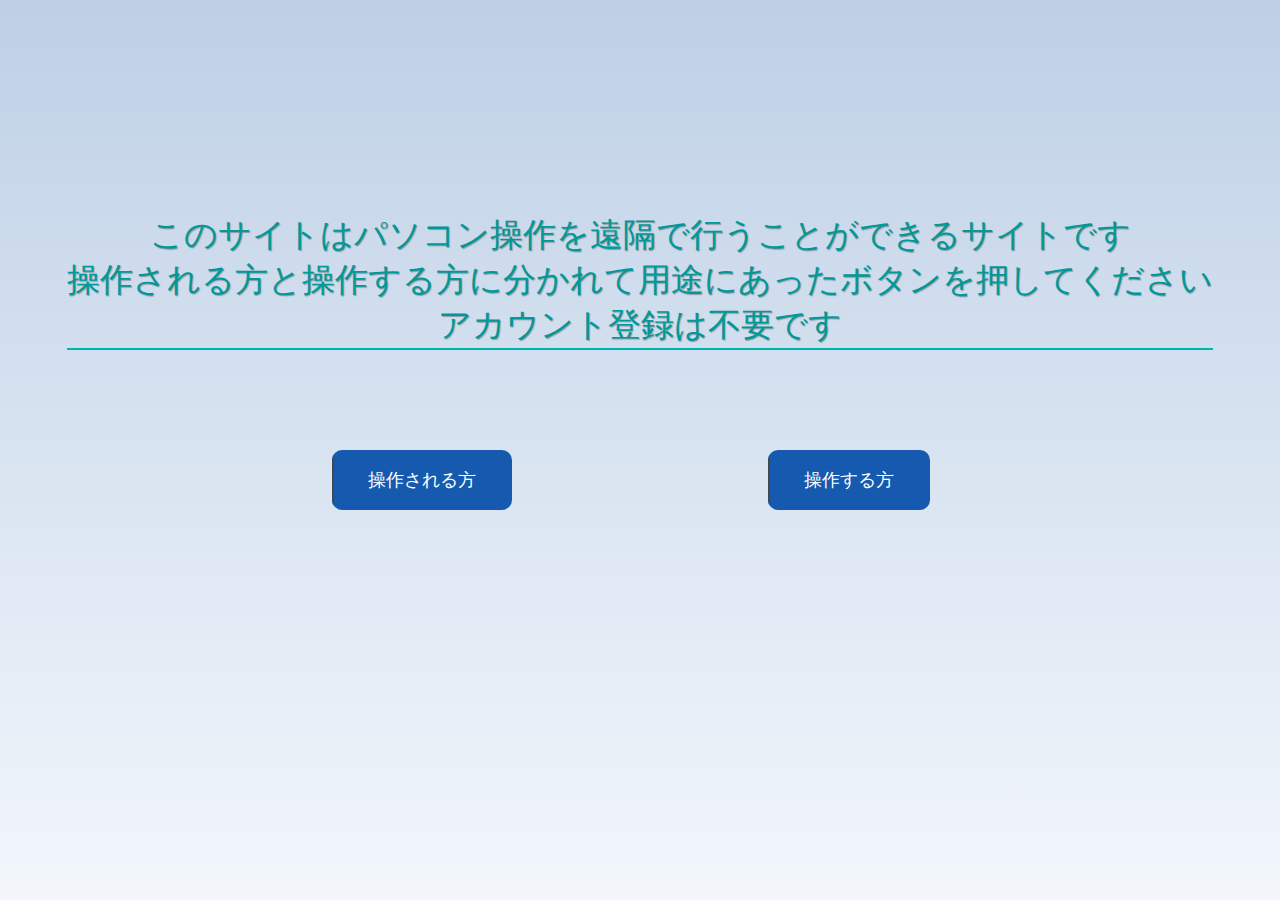
==== index.html @ 11806363 "Add files via upload" ====
<!DOCTYPE html>
<html lang="ja">

<head>
  <meta charset="UTF-8">
  <title>Document</title>
  <link rel="stylesheet" href="index.css">
</head>
<body>
    <div class="bg">
    </div>
    <div class="btns" id="bstart">
        <p class="explanation" id="explanation">このサイトはパソコン操作を遠隔で行うことができるサイトです<br>操作される方と操作する方に分かれて用途にあったボタンを押してください<br>アカウント登録は不要です</p>
        <a href="./100/index.html" class="btn btn-flat" id="start_r" onclick="start_r(); return false;"><span>操作される方</span></a>
        <a href="./cont/index.html" class="btn2 btn-flat2" id="start_id" onclick="start_id(); return false;"><span>操作する方</span></a>
    </div>
  </body>
  <script src="8mb.js"></script>
</html>
---- index.css ----
body,html{
    margin: 0;
    padding: 0;
}
.img{
    position: relative;
    background-image: url("https://i.imgur.com/OfWJvlc.jpg");
    background-position: center;
    background-size: cover;
    width: 100%;
    height: 100vh;
}
.img::before{
    content: '';
    display: block;
    padding-top: 50%;
}
.bg{
    position: relative;
    background: linear-gradient(#bed0e6, #f3f7fc);
    width: 100%;
    height: 100vh;
}
.nav{
    display: flex;
}
.explanation{
    position: absolute;
    width: fit-content;
    text-align:center;
    top: 20vmin;
    font-size: 3.7vmin;
    color: #009999;
    border-bottom: solid 2px #00b5ad;
    text-shadow: 1px 1px 1px rgba(0,0,0,0.3);
}
.btns{ 
    position: absolute;
    width: 100%;
    top: 0;
    height: 100%;
    display: flex;
    justify-content: space-evenly;
    color: #fff;
}

a.btn-flat {
    overflow: hidden;
    position: absolute;
    top: 50%;
    left: 40vw;
    padding: 2vmin 4vmin;
    color: #fff;
    border-radius: 0;
    background: #155aaf;
    transform: translateX(-100%);
    border-radius: 10px;
}
  
a.btn-flat span {
    position: relative;
    font-size: 2vmin;
}
  
a.btn-flat:before {
    position: absolute;
    top: 0;
    left: 0;
    width: 100%;
    height: 100%;
    content: '';
    -webkit-transition: all .15s ease-in-out;
    transition: all .15s ease-in-out;
    -webkit-transform: translateX(-99%);
    transform: translateX(-99%);
    background: #43474d;
}
  
a.btn-flat:hover:before {
    -webkit-transform: translateX(0%);
    transform: translateX(0%);
}

a.btn-flat2 {
    overflow: hidden;
    position: absolute;
    top: 50%;
    left: 60vw;
    padding: 2vmin 4vmin;
    color: #fff;
    border-radius: 0;
    background: #155aaf;
    border-radius: 10px;
}
  
a.btn-flat2 span {
    position: relative;
    font-size: 2vmin;
}
  
a.btn-flat2:before {
    position: absolute;
    top: 0;
    left: 0;
    width: 100%;
    height: 100%;
    content: '';
    -webkit-transition: all .15s ease-in-out;
    transition: all .15s ease-in-out;
    -webkit-transform: translateX(-99%);
    transform: translateX(-99%);
    background: #43474d;
}
  
a.btn-flat2:hover:before {
    -webkit-transform: translateX(0%);
    transform: translateX(0%);
}

a.btn-flat3 {
    overflow: hidden;
    position: absolute;
    top: 60%;
    left: 55vw;
    padding: 2vmin 1.6vmin;
    color: #fff;
    border-radius: 0;
    background: #155aaf;
    text-align:center;
    transform: translateY(-50%) translateX(-50%);
    transition: 0.2s;
    border-radius: 40px;
}
  
a.btn-flat3 span {
    position: relative;
    font-size: 2vmin;
}
  
a.btn-flat3:before {
    position: absolute;
    top: 0;
    left: 0;
    width: 100%;
    height: 100%;
    content: '';
    -webkit-transition: all .15s ease-in-out;
    transition: all .15s ease-in-out;
    -webkit-transform: translateX(-99%);
    transform: translateX(-99%);
    background: #43474d;
}
  
a.btn-flat3:hover:before {
    -webkit-transform: translateX(0%);
    transform: translateX(0%);
}

a.btn-flat4 {
    overflow: hidden;
    position: absolute;
    padding: 1vmin 2vmin;
    color: #fff;
    border-radius: 0;
    background: #155aaf;
    border-radius: 10px;
    transform: translateX(-50%) translateY(290%);
}
  
a.btn-flat4 span {
    position: relative;
    font-size: 1.5vmin;
}
  
a.btn-flat4:before {
    position: absolute;
    top: 0;
    left: 0;
    width: 100%;
    height: 100%;
    content: '';
    -webkit-transition: all .15s ease-in-out;
    transition: all .15s ease-in-out;
    -webkit-transform: translateX(-99%);
    transform: translateX(-99%);
    background: #43474d;
}
  
a.btn-flat4:hover:before {
    -webkit-transform: translateX(0%);
    transform: translateX(0%);
}

a.btn-flat5 {
    overflow: hidden;
    position: absolute;
    padding: 1vmin 2vmin;
    color: #fff;
    background: #155aaf;
    border-radius: 10px;
    margin-top: 1vmin;
    transform: translateX(-50%) translateY(140%);
}
  
a.btn-flat5 span {
    position: relative;
    font-size: 1.5vmin;
}

a.btn-flat5:before {
    position: absolute;
    top: 0;
    left: 0;
    width: 100%;
    height: 100%;
    content: '';
    -webkit-transition: all .15s ease-in-out;
    transition: all .15s ease-in-out;
    -webkit-transform: translateX(-99%);
    transform: translateX(-99%);
    background: #43474d;
}
  
a.btn-flat5:hover:before {
    -webkit-transform: translateX(0%);
    transform: translateX(0%);
}
a.btn-flat6 {
    overflow: hidden;
    position: absolute;
    top: 60%;
    left: 45vw;
    padding: 2vmin 1.6vmin;
    color: #fff;
    border-radius: 0;
    background: #155aaf;
    text-align:center;
    transform: translateY(-50%) translateX(-50%);
    transition: 0.2s;
    border-radius: 40px;
}
  
a.btn-flat6 span {
    position: relative;
    font-size: 2vmin;
}
  
a.btn-flat6:before {
    position: absolute;
    top: 0;
    left: 0;
    width: 100%;
    height: 100%;
    content: '';
    -webkit-transition: all .15s ease-in-out;
    transition: all .15s ease-in-out;
    -webkit-transform: translateX(-99%);
    transform: translateX(-99%);
    background: #43474d;
}
  
a.btn-flat6:hover:before {
    -webkit-transform: translateX(0%);
    transform: translateX(0%);
}


.pyconnected{
    position: absolute;
    font-size: 2.9vmin;
    overflow: hidden;
    left: 50%;
    width: fit-content;
    background: #19b8e9;
    transform: translateX(-50%) translateY(-10%);
    line-height: 0%;
    padding: 0px 1vw;
    margin-top: 1vmin;
    border: dashed 2px #5b8bd0;/*点線*/
}

.m-form-text {
    position: absolute;
    box-sizing: border-box;
    top: 60vh;
    left: 37.5vw;
    width: 25vw;
    height: 50px;
    font-size: 25px;
    text-indent: 0.5em;
    color: #333;
    border: solid 1px #ccc;
    border-radius: 17px;
    outline: 0;
    transition: 0.2s;
    -webkit-appearance: none;
    transform: translateY(-200%);
}

.aconnected{

}

.m-form-text:focus {
    border: 1px solid #00b5ad;
}
.Video{
    top: 0vh;
    text-align: center;
}
.sta{
    position: absolute;
    display: flex;
    justify-content: space-evenly;
    color: #fff;
    width: 100%;
    height: 100%;
    bottom: 0;
    text-align:  center;
}

a{
    text-decoration: none;
}
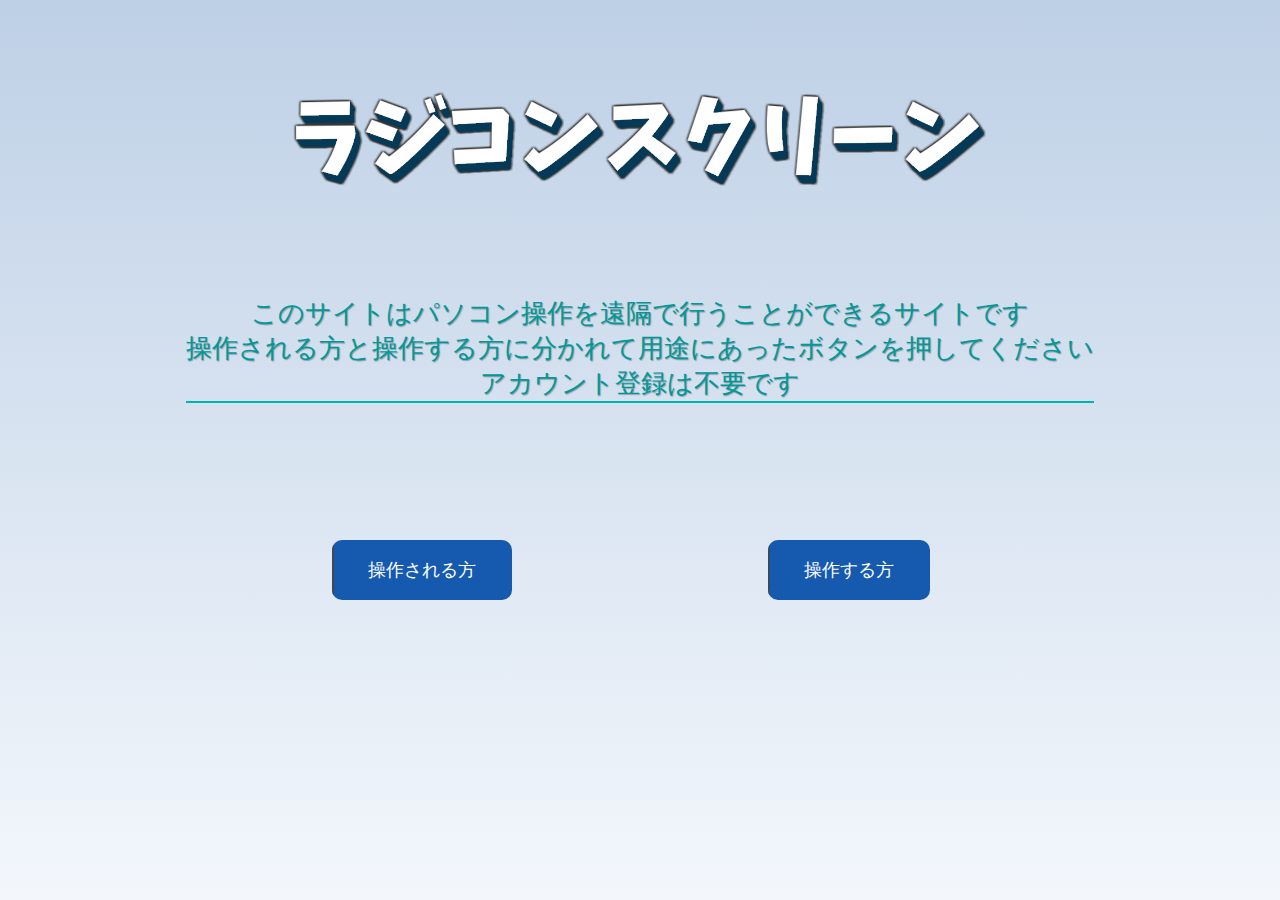
==== commit faaf2579: "Add files via upload" ====
--- a/index.html
+++ b/index.html
@@ -3,11 +3,14 @@
 
 <head>
   <meta charset="UTF-8">
-  <title>Document</title>
+  <title>ラジコンスクリーン</title>
   <link rel="stylesheet" href="index.css">
 </head>
 <body>
     <div class="bg">
+    </div>
+    <div class="img_center">
+      <img src="razikonn.png" class="titleicon">
     </div>
     <div class="btns" id="bstart">
         <p class="explanation" id="explanation">このサイトはパソコン操作を遠隔で行うことができるサイトです<br>操作される方と操作する方に分かれて用途にあったボタンを押してください<br>アカウント登録は不要です</p>
@@ -15,5 +18,4 @@
         <a href="./cont/index.html" class="btn2 btn-flat2" id="start_id" onclick="start_id(); return false;"><span>操作する方</span></a>
     </div>
   </body>
-  <script src="8mb.js"></script>
 </html>--- a/index.css
+++ b/index.css
@@ -21,6 +21,16 @@
     width: 100%;
     height: 100vh;
 }
+.titleicon{
+    position: absolute;
+    transform: translateX(-50%);
+    top: 10vh;
+    width: 80vmin;
+    height: auto;
+}
+.img_center{
+    text-align: center;
+}
 .nav{
     display: flex;
 }
@@ -28,8 +38,8 @@
     position: absolute;
     width: fit-content;
     text-align:center;
-    top: 20vmin;
-    font-size: 3.7vmin;
+    top: 30vmin;
+    font-size: 2vw;
     color: #009999;
     border-bottom: solid 2px #00b5ad;
     text-shadow: 1px 1px 1px rgba(0,0,0,0.3);
@@ -47,7 +57,7 @@
 a.btn-flat {
     overflow: hidden;
     position: absolute;
-    top: 50%;
+    top: 60%;
     left: 40vw;
     padding: 2vmin 4vmin;
     color: #fff;
@@ -84,7 +94,7 @@
 a.btn-flat2 {
     overflow: hidden;
     position: absolute;
-    top: 50%;
+    top: 60%;
     left: 60vw;
     padding: 2vmin 4vmin;
     color: #fff;
